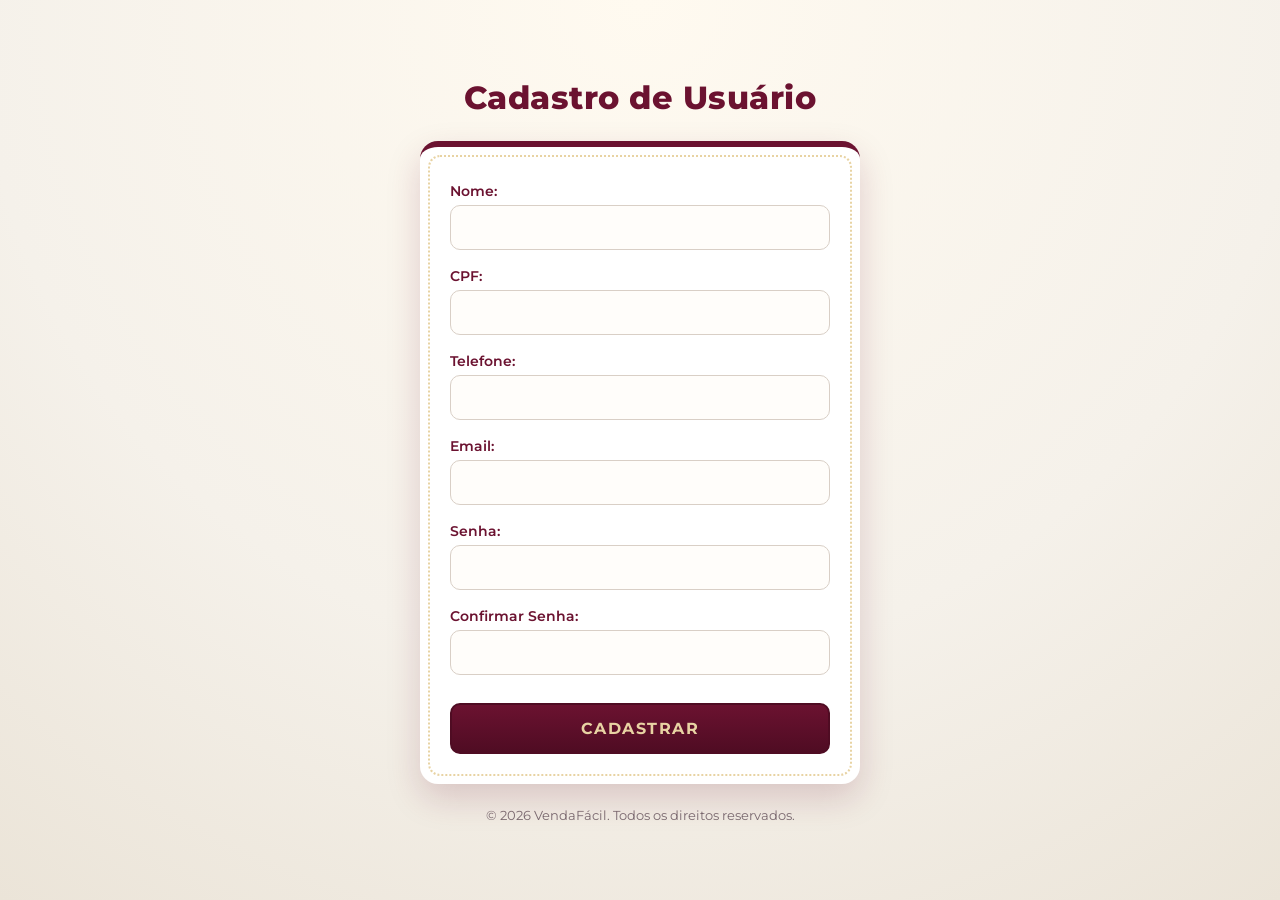
==== frontend/CadastroUsuario/index.html @ 6df37f3c "att" ====
<!DOCTYPE html>
<html lang="pt-BR">
<head>
    <meta charset="UTF-8">
    <meta name="viewport" content="width=device-width, initial-scale=1.0">
    <link rel="stylesheet" href="style.css">
    <title>Cadastro de Usuário</title>
</head>
<body>
    <header>
        <h1>Cadastro de Usuário</h1>
    </header>
    <main>
        <form id="cadastroForm">
            <label for="nome">Nome:</label>
            <input type="text" id="nome" name="nome" required>

            <label for="cpf">CPF:</label>
            <input type="text" id="cpf" name="cpf" required>

            <label for="telefone">Telefone:</label>
            <input type="text" id="telefone" name="telefone" required>

            <label for="email">Email:</label>
            <input type="email" id="email" name="email" required>

            <label for="senha">Senha:</label>
            <input type="password" id="senha" name="senha" required>

            <label for="confirmarSenha">Confirmar Senha:</label>
            <input type="password" id="confirmarSenha" name="confirmarSenha" required>

            <button type="submit">Cadastrar</button>
        </form>
    </main>
    <footer>
        <p>&copy; 2026 VendaFácil. Todos os direitos reservados.</p> 
</body>
</html>
---- frontend/CadastroUsuario/style.css ----
@import url("https://fonts.googleapis.com/css2?family=Montserrat:wght@400;500;600;700;800&display=swap");

* {
    margin: 0;
    padding: 0;
    box-sizing: border-box;
}

:root {
    --vinho: #6b1230;
    --vinho-escuro: #4f0c23;
    --dourado: #d4a95a;
    --dourado-claro: #e8d3a3;
    --creme: #f5f1ea;
    --texto: #3a2a30;
    --texto-suave: #7a6a70;
    --borda: #d9cfc6;
}

body {
    font-family: "Montserrat", "Segoe UI", Arial, sans-serif;
    background:
        radial-gradient(circle at 50% 0%, #fffaf0 0%, var(--creme) 60%, #ebe4d8 100%);
    color: var(--texto);
    min-height: 100vh;
    display: flex;
    flex-direction: column;
    align-items: center;
    justify-content: center;
    padding: 24px;
}

/* Título da página */
header {
    text-align: center;
    margin-bottom: 8px;
}

h1 {
    font-size: 2rem;
    font-weight: 800;
    color: var(--vinho);
    letter-spacing: 0.5px;
}

main {
    width: 100%;
    display: flex;
    justify-content: center;
}

/* Card do formulário */
#cadastroForm {
    position: relative;
    background: #fff;
    width: 100%;
    max-width: 440px;
    margin-top: 16px;
    padding: 36px 30px 30px;
    border-radius: 18px;
    border-top: 6px solid var(--vinho);
    box-shadow: 0 14px 34px rgba(107, 18, 48, 0.18);
    display: flex;
    flex-direction: column;
    gap: 6px;
}

/* Detalhe pontilhado inspirado na borda da logo */
#cadastroForm::before {
    content: "";
    position: absolute;
    inset: 8px;
    border: 2px dotted var(--dourado-claro);
    border-radius: 12px;
    pointer-events: none;
}

/* Tudo dentro do card fica acima do pontilhado */
#cadastroForm > * {
    position: relative;
}

label {
    font-size: 0.85rem;
    font-weight: 600;
    color: var(--vinho);
    margin-top: 12px;
}

#cadastroForm > label:first-of-type {
    margin-top: 0;
}

input[type="text"],
input[type="email"],
input[type="password"] {
    width: 100%;
    padding: 12px 14px;
    border: 1.5px solid var(--borda);
    border-radius: 10px;
    font-family: inherit;
    font-size: 0.95rem;
    color: var(--texto);
    background: #fffdfa;
    transition: border-color 0.2s, box-shadow 0.2s;
}

input::placeholder {
    color: var(--texto-suave);
}

input[type="text"]:focus,
input[type="email"]:focus,
input[type="password"]:focus {
    outline: none;
    border-color: var(--dourado);
    box-shadow: 0 0 0 4px rgba(212, 169, 90, 0.28);
}

/* Botão Cadastrar */
button[type="submit"] {
    width: 100%;
    margin-top: 22px;
    padding: 14px;
    border: 2px solid var(--vinho-escuro);
    border-radius: 10px;
    background: linear-gradient(180deg, var(--vinho) 0%, var(--vinho-escuro) 100%);
    color: var(--dourado-claro);
    font-family: inherit;
    font-size: 1rem;
    font-weight: 700;
    letter-spacing: 1.5px;
    text-transform: uppercase;
    cursor: pointer;
    transition: color 0.2s, box-shadow 0.2s, transform 0.1s;
}

button[type="submit"]:hover {
    color: #fff;
    box-shadow: 0 6px 16px rgba(107, 18, 48, 0.35);
}

button[type="submit"]:active {
    transform: scale(0.98);
}

button[type="submit"]:focus-visible {
    outline: 3px solid var(--dourado);
    outline-offset: 2px;
}

/* Links (caso adicione "Já tem conta? Entrar") */
a {
    color: var(--vinho);
    text-decoration: none;
    font-weight: 600;
}

a:hover {
    color: var(--dourado);
    text-decoration: underline;
}

/* Mensagem de erro (para usar no JS depois) */
#mensagemErro {
    color: var(--vinho);
    font-size: 14px;
    margin: 8px 0;
    text-align: center;
}

/* Rodapé */
footer {
    margin-top: 24px;
    text-align: center;
    font-size: 0.8rem;
    color: var(--texto-suave);
}

@media (max-width: 480px) {
    h1 {
        font-size: 1.6rem;
    }

    #cadastroForm {
        padding: 30px 20px 24px;
    }
}
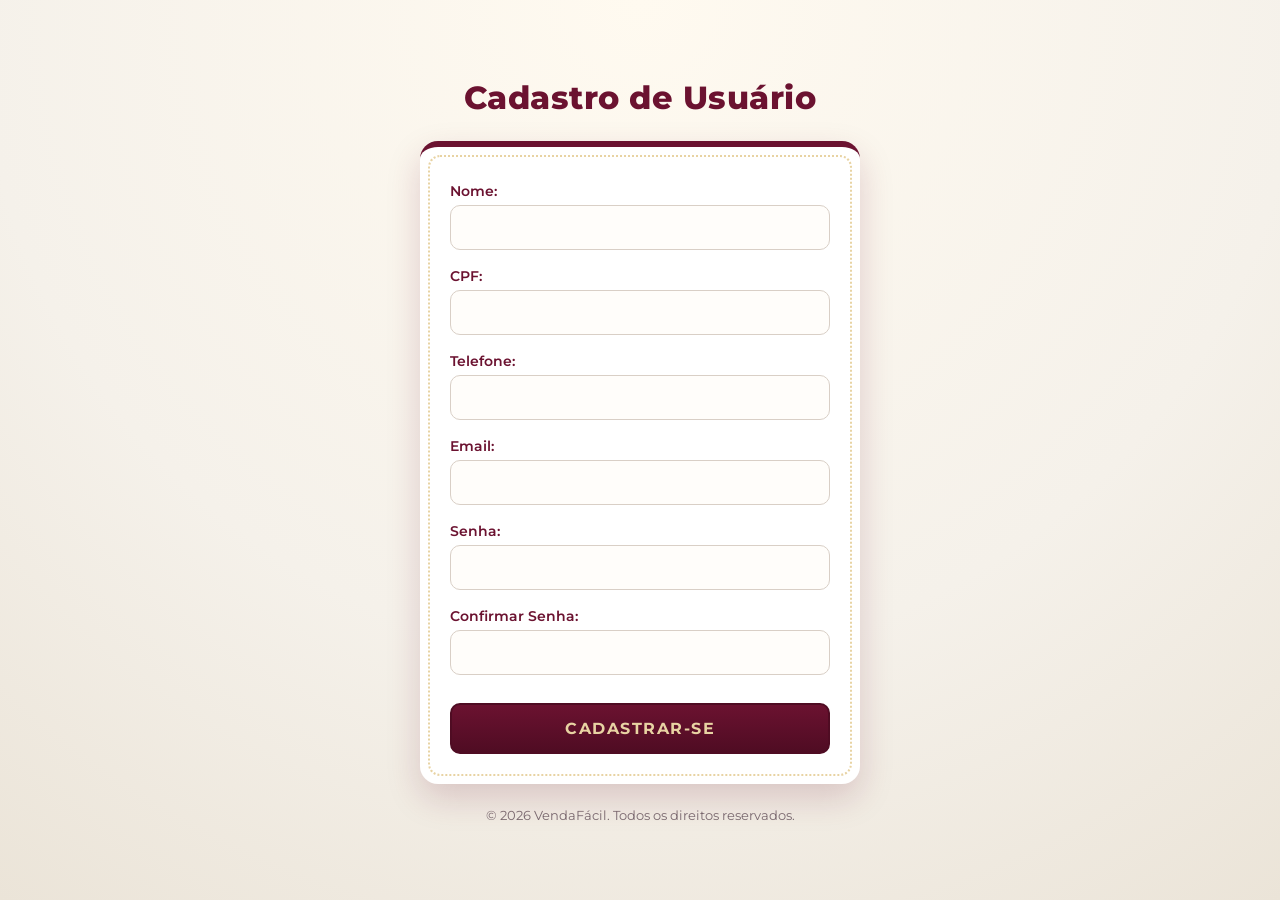
==== commit 93904a9f: "att" ====
--- a/frontend/CadastroUsuario/index.html
+++ b/frontend/CadastroUsuario/index.html
@@ -30,7 +30,7 @@
             <label for="confirmarSenha">Confirmar Senha:</label>
             <input type="password" id="confirmarSenha" name="confirmarSenha" required>
 
-            <button type="submit">Cadastrar</button>
+            <button type="submit">Cadastrar-Se</button>
         </form>
     </main>
     <footer>
